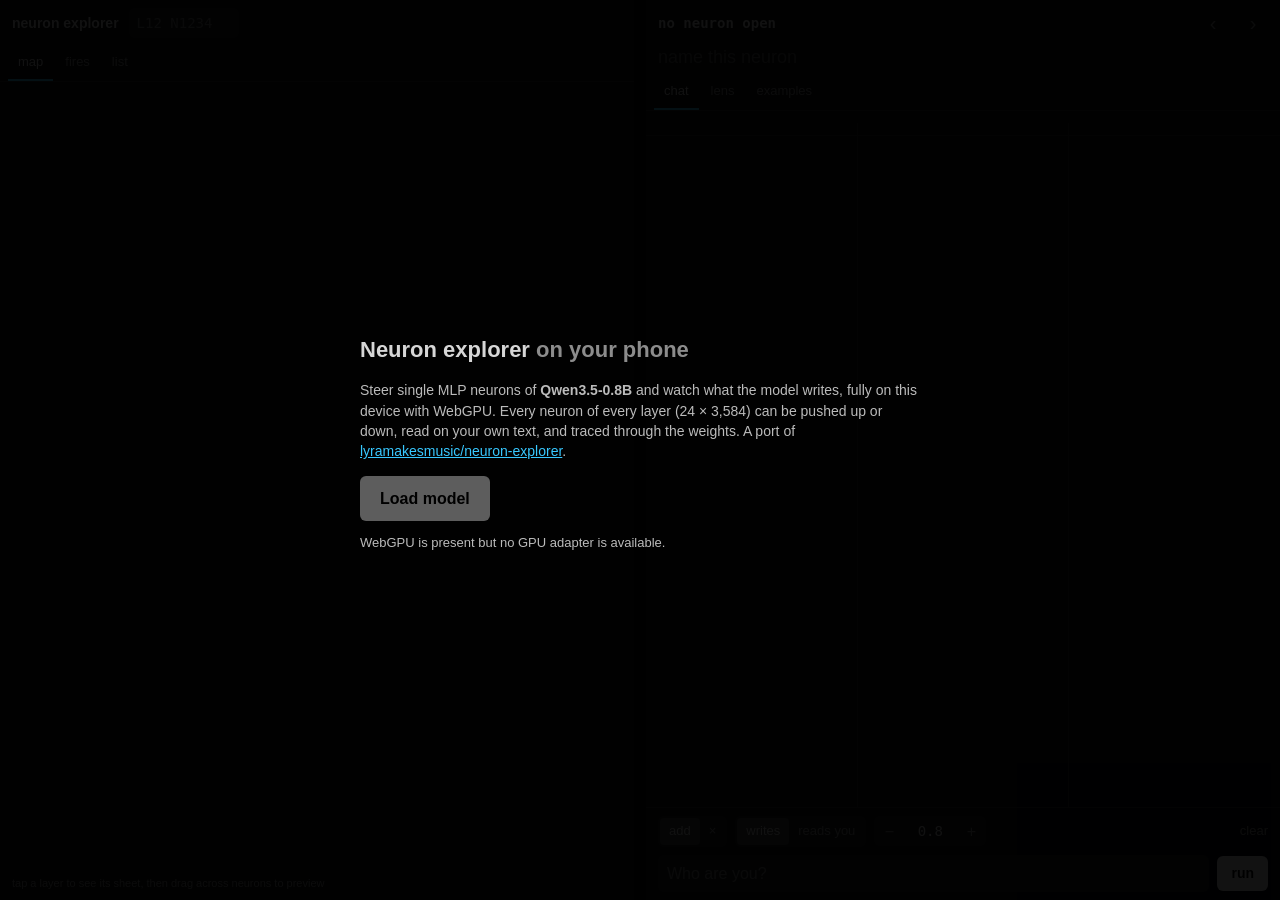
==== index.html @ e223216e "On-device neuron explorer for Qwen3.5-0.8B on WebGPU, laid out for iPhone Duo WGSL inference engine " ====
<!doctype html>
<html lang="en" data-layout="narrow">
<head>
<meta charset="utf-8">
<meta name="viewport" content="width=device-width,initial-scale=1">
<meta name="theme-color" content="#000000">
<meta name="apple-mobile-web-app-capable" content="yes">
<meta name="apple-mobile-web-app-status-bar-style" content="black">
<title>Duo Neuron Explorer</title>
<link rel="icon" href="data:image/svg+xml,%3Csvg xmlns=%22http://www.w3.org/2000/svg%22 viewBox=%220 0 16 16%22%3E%3Crect width=%2216%22 height=%2216%22 rx=%223%22 fill=%22%23151515%22/%3E%3Crect x=%227.4%22 y=%222%22 width=%221.2%22 height=%2212%22 fill=%22%23333%22/%3E%3Ccircle cx=%224.5%22 cy=%228%22 r=%222%22 fill=%22%23ffb547%22/%3E%3Ccircle cx=%2211.5%22 cy=%228%22 r=%222%22 fill=%22%23ff4f9a%22/%3E%3C/svg%3E">
<link rel="stylesheet" href="app/style.css">
</head>
<body>
<div id="app">
  <!-- left / bottom pane: the model -->
  <section id="browse" class="pane">
    <header class="bar">
      <span class="brand">neuron explorer</span>
      <input id="jump" placeholder="L12 N1234" aria-label="go to neuron" spellcheck="false" autocomplete="off" autocapitalize="characters" enterkeyhint="go">
      <span id="status" class="mono dim"></span>
    </header>
    <nav class="tabs" id="btabs">
      <button data-bt="map" class="on">map</button><button data-bt="run">fires</button><button data-bt="list">list</button>
    </nav>
    <div class="bpane on" id="bt-map">
      <canvas id="map"></canvas>
      <div id="map-tip" class="tip mono" hidden></div>
      <div id="map-legend" class="dim">tap a layer to see its sheet, then drag across neurons to preview</div>
    </div>
    <div class="bpane" id="bt-run">
      <form id="run-form" class="stack">
        <textarea id="run-text" rows="4" spellcheck="false" placeholder="Paste text: see which neurons fire most on each token"></textarea>
        <div class="row">
          <span class="seg" id="run-sign"><button type="button" data-s="both" class="on">±</button><button type="button" data-s="+">+</button><button type="button" data-s="-">−</button></span>
          <span class="lab">L</span><input id="run-lo" value="0" inputmode="numeric" class="num" aria-label="from layer"><span class="lab">–</span><input id="run-hi" value="23" inputmode="numeric" class="num" aria-label="to layer">
          <button id="run-go" type="submit" class="go">run</button>
        </div>
      </form>
      <div id="run-cal" class="note"></div>
      <div id="run-toks" class="toks"></div>
      <ol id="run-rows" class="rows"></ol>
    </div>
    <div class="bpane" id="bt-list">
      <div class="note dim">Named and recently opened neurons. Names stay in this browser.</div>
      <ol id="list-rows" class="rows"></ol>
    </div>
  </section>

  <!-- right / top pane: one neuron -->
  <section id="neuron" class="pane">
    <header class="bar">
      <span id="f-id" class="mono">no neuron open</span>
      <span id="f-meta" class="mono dim"></span>
      <button id="f-prev" class="icon" aria-label="previous neuron" title="previous neuron">‹</button>
      <button id="f-next" class="icon" aria-label="next neuron" title="next neuron">›</button>
    </header>
    <textarea id="f-name" rows="1" placeholder="name this neuron" spellcheck="false" aria-label="neuron name"></textarea>
    <nav class="tabs" id="ntabs">
      <button data-nt="chat" class="on">chat</button><button data-nt="lens">lens</button><button data-nt="examples">examples</button>
    </nav>
    <div class="npane on" id="nt-chat">
      <div id="c-lens" class="lensline"></div>
      <div id="c-thread">
        <div class="col" data-row="0"><div class="colhead up"></div><div class="turns"></div></div>
        <div class="col" data-row="1"><div class="colhead"></div><div class="turns"></div></div>
        <div class="col" data-row="2"><div class="colhead down"></div><div class="turns"></div></div>
      </div>
      <div id="c-dots" class="dots"><i class="on"></i><i></i><i></i></div>
      <div id="c-reads" class="toks" hidden></div>
    </div>
    <div class="npane" id="nt-lens"></div>
    <div class="npane" id="nt-examples"></div>
    <form id="composer">
      <div class="row ctl">
        <span class="seg" id="c-mode"><button type="button" data-m="add" class="on">add</button><button type="button" data-m="mul">×</button></span>
        <span class="seg" id="c-dir"><button type="button" data-d="writes" class="on">writes</button><button type="button" data-d="reads">reads you</button></span>
        <span class="stepper"><button type="button" id="c-minus" aria-label="smaller dose">−</button><input id="c-dose" class="mono" inputmode="decimal" aria-label="dose" value="0.8"><button type="button" id="c-plus" aria-label="larger dose">+</button></span>
        <button type="button" id="c-clear" class="dim">clear</button>
      </div>
      <div class="row"><input id="c-input" placeholder="Who are you?" aria-label="message" autocomplete="off" enterkeyhint="send"><button id="c-go" type="submit" class="go">run</button></div>
    </form>
  </section>

  <nav id="panes">
    <button data-p="browse" class="on">model</button><button data-p="neuron">neuron</button>
  </nav>
</div>

<div id="boot">
  <div class="card">
    <h1>Neuron explorer <span class="dim">on your phone</span></h1>
    <p>Steer single MLP neurons of <b>Qwen3.5-0.8B</b> and watch what the model writes, fully on this device with WebGPU.
      Every neuron of every layer (24 × 3,584) can be pushed up or down, read on your own text, and traced through the
      weights. A port of <a href="https://github.com/lyramakesmusic/neuron-explorer" target="_blank" rel="noopener">lyramakesmusic/neuron-explorer</a>.</p>
    <ul id="boot-facts" class="mono dim"></ul>
    <div id="boot-progress" hidden><div class="bar-out"><div class="bar-in"></div></div><div id="boot-msg" class="mono dim"></div></div>
    <div class="row"><button id="boot-go" class="go big">Load model</button><button id="boot-clear" class="dim" hidden>forget downloaded weights</button></div>
    <p id="boot-err" class="err" hidden></p>
  </div>
</div>
<script type="module" src="app/main.js"></script>
</body>
</html>
---- app/style.css ----
:root {
  --bg: #000;
  --panel: #0a0c0e;
  --raise: rgba(255, 255, 255, 0.07);
  --ink: #d6d6d6;
  --dim: #8c8c8c;
  --faint: #555;
  --line: #262626;
  --up: #ffb547;
  --down: #ff4f9a;
  --link: #38c8ff;
  --font: -apple-system, BlinkMacSystemFont, "Inter", "Segoe UI", sans-serif;
  --mono: ui-monospace, "SF Mono", Menlo, monospace;
  --split-a: 50vw;
  --split-b: 50vw;
  --fold: 0px;
  color-scheme: dark;
}
* { box-sizing: border-box; }
[hidden] { display: none !important; }
/* Safari on iPhone Duo fills the outer display's side-control strip with the page background: keep it black */
html, body { margin: 0; height: 100%; background: var(--bg); color: var(--ink); font: 14px/1.45 var(--font); overflow: hidden; -webkit-text-size-adjust: 100%; }
button, input, select, textarea { font: inherit; color: inherit; }
button { background: none; border: 0; cursor: pointer; padding: 0; -webkit-tap-highlight-color: transparent; touch-action: manipulation; }
input, textarea { background: var(--raise); border: 0; border-radius: 6px; padding: 7px 9px; outline: none; min-width: 0; }
/* 16px stops iOS zooming the page when a field gets focus */
input, textarea { font-size: 16px; }
textarea { resize: none; width: 100%; }
a { color: var(--link); }
.mono { font-family: var(--mono); font-variant-numeric: tabular-nums; }
.dim { color: var(--dim); }
.note { font-size: 12px; color: var(--dim); padding: 6px 12px; }
.err { color: var(--down); white-space: pre-wrap; font-size: 13px; }
.row { display: flex; align-items: center; gap: 8px; }
.stack { display: flex; flex-direction: column; gap: 8px; padding: 10px 12px; }
.lab { color: var(--dim); font-size: 12px; }
.num { width: 44px; text-align: center; font-family: var(--mono); }
.go { background: #e8e8e8; color: #000; border-radius: 6px; padding: 7px 14px; font-weight: 600; white-space: nowrap; }
.go:disabled { opacity: .4; }
.go.big { padding: 11px 20px; font-size: 16px; }
.seg { display: inline-flex; background: var(--raise); border-radius: 6px; padding: 2px; flex: none; }
.seg button { padding: 4px 9px; border-radius: 4px; color: var(--dim); font-size: 13px; }
.seg button.on { background: rgba(255,255,255,.14); color: var(--ink); }
.icon { color: var(--dim); font-size: 20px; width: 30px; height: 30px; line-height: 30px; text-align: center; }

/* ---------- layout ---------- */
#app { position: fixed; inset: 0; display: grid; padding: env(safe-area-inset-top) env(safe-area-inset-right) env(safe-area-inset-bottom) env(safe-area-inset-left); }
.pane { display: flex; flex-direction: column; min-width: 0; min-height: 0; overflow: hidden; background: var(--panel); }
.bar { display: flex; align-items: center; gap: 10px; padding: 8px 12px; min-height: 44px; flex: none; }
.brand { font-weight: 600; white-space: nowrap; }
#jump { width: 110px; font-family: var(--mono); font-size: 14px; padding: 5px 8px; }
#status { margin-left: auto; font-size: 11px; white-space: nowrap; overflow: hidden; text-overflow: ellipsis; }
.tabs { display: flex; gap: 2px; padding: 0 8px; flex: none; border-bottom: 1px solid var(--line); }
.tabs button { padding: 7px 10px; color: var(--dim); font-size: 13px; border-bottom: 2px solid transparent; }
.tabs button.on { color: var(--ink); border-bottom-color: var(--link); }
.bpane, .npane { display: none; flex: 1; min-height: 0; overflow-y: auto; -webkit-overflow-scrolling: touch; position: relative; }
.bpane.on, .npane.on { display: flex; flex-direction: column; }

/* narrow: one pane at a time, switcher at the bottom */
html[data-layout=narrow] #app { grid-template-rows: 1fr auto; grid-template-areas: "main" "nav"; }
html[data-layout=narrow] .pane { grid-area: main; display: none; }
html[data-layout=narrow] .pane.active { display: flex; }
#panes { grid-area: nav; display: none; border-top: 1px solid var(--line); background: var(--panel); }
html[data-layout=narrow] #panes { display: flex; }
#panes button { flex: 1; padding: 10px 0 12px; color: var(--dim); font-size: 13px; }
#panes button.on { color: var(--ink); }

/* wide / book: side by side, the fold between them */
html[data-layout=wide] #app, html[data-layout=book] #app {
  grid-template-columns: calc(var(--split-a) - env(safe-area-inset-left)) var(--fold) 1fr;
  grid-template-areas: "browse . neuron";
}
html[data-layout=wide] #browse, html[data-layout=book] #browse { grid-area: browse; }
html[data-layout=wide] #neuron, html[data-layout=book] #neuron { grid-area: neuron; }

/* tall / laptop: stacked, neuron on top (the screen), model + composer below (the deck) */
html[data-layout=tall] #app, html[data-layout=laptop] #app {
  grid-template-rows: calc(var(--split-a) - env(safe-area-inset-top)) var(--fold) 1fr;
  grid-template-areas: "neuron" "." "browse";
}
html[data-layout=tall] #neuron, html[data-layout=laptop] #neuron { grid-area: neuron; }
html[data-layout=tall] #browse, html[data-layout=laptop] #browse { grid-area: browse; }
html[data-layout=tall] #browse #composer, html[data-layout=laptop] #browse #composer { border-top: 0; border-bottom: 1px solid var(--line); }

/* ---------- map ---------- */
#bt-map { overflow: hidden; }
#map { flex: 1; width: 100%; min-height: 0; display: block; touch-action: none; }
#map-legend { font-size: 11px; padding: 4px 12px 8px; flex: none; }
.tip { position: absolute; z-index: 3; pointer-events: none; background: rgba(16,18,20,.95); border: 1px solid var(--line); border-radius: 6px; padding: 6px 8px; font-size: 11px; max-width: 260px; box-shadow: 0 8px 30px rgba(0,0,0,.6); }
.tip b { color: var(--ink); }

/* ---------- lists ---------- */
.rows { list-style: none; margin: 0; padding: 0 0 12px; }
.rows li { display: grid; grid-template-columns: 76px 44px 1fr; gap: 8px; padding: 7px 12px; align-items: baseline; border-bottom: 1px solid rgba(255,255,255,.03); cursor: pointer; }
.rows li:active, .rows li.sel { background: rgba(56, 200, 255, 0.12); }
.rows .n { font: 12px var(--mono); }
.rows .z { font: 12px var(--mono); color: var(--dim); text-align: right; }
.rows .w { color: var(--dim); white-space: nowrap; overflow: hidden; text-overflow: ellipsis; font-size: 13px; }
.rows .w b { color: var(--ink); font-weight: 500; }
.up { color: var(--up); } .down { color: var(--down); }

/* token chips */
.toks { display: flex; flex-wrap: wrap; gap: 2px; padding: 8px 12px; font: 13px/1.6 var(--mono); }
.toks span { padding: 0 2px; border-radius: 3px; white-space: pre; cursor: pointer; }
.toks span.sel { outline: 1px solid var(--link); }
.chips { display: flex; flex-wrap: wrap; gap: 4px; }
.chip { font: 12px var(--mono); background: var(--raise); border-radius: 4px; padding: 1px 6px; white-space: pre; }
.lensline { display: grid; grid-template-columns: 14px 1fr; gap: 4px 6px; padding: 8px 12px 4px; font-size: 12px; flex: none; }
.lensline .chips { flex-wrap: nowrap; overflow: hidden; }
.sect { padding: 10px 12px 4px; }
.sect h3 { margin: 0 0 6px; font: 600 11px var(--font); color: var(--dim); text-transform: uppercase; letter-spacing: .06em; }
.lensgrid { display: grid; grid-template-columns: 14px 1fr; gap: 6px; align-items: start; }

/* ---------- neuron ---------- */
#f-id { font-weight: 600; white-space: nowrap; }
#f-meta { font-size: 11px; white-space: nowrap; overflow: hidden; text-overflow: ellipsis; flex: 1; }
#f-name { background: none; font-size: 18px; font-weight: 600; padding: 0 12px 6px; line-height: 1.3; flex: none; }
#f-name::placeholder { color: var(--faint); font-weight: 400; }

/* three steered columns: up / baseline / down */
#c-thread { flex: 1; min-height: 0; display: grid; grid-template-columns: repeat(3, minmax(0, 1fr)); gap: 1px; background: var(--line); }
.col { background: var(--panel); display: flex; flex-direction: column; min-height: 0; min-width: 0; }
.colhead { font: 11px var(--mono); color: var(--dim); padding: 6px 10px; border-bottom: 1px solid var(--line); flex: none; display: flex; justify-content: space-between; }
.colhead.up { color: var(--up); } .colhead.down { color: var(--down); }
.turns { flex: 1; overflow-y: auto; padding: 8px 10px 16px; font-size: 13.5px; -webkit-overflow-scrolling: touch; }
.turn { margin-bottom: 12px; }
.turn .q { color: var(--dim); font-size: 12px; margin-bottom: 3px; }
.turn .a { white-space: pre-wrap; overflow-wrap: anywhere; }
.turn .a.live::after { content: "▍"; color: var(--dim); }
.dots { display: none; justify-content: center; gap: 6px; padding: 6px; flex: none; }
.dots i { width: 6px; height: 6px; border-radius: 3px; background: var(--faint); }
.dots i.on { background: var(--ink); }
/* narrow screens: the columns become a horizontal pager */
html[data-layout=narrow] #c-thread { display: flex; overflow-x: auto; scroll-snap-type: x mandatory; gap: 0; background: none; }
html[data-layout=narrow] .col { flex: 0 0 88%; scroll-snap-align: center; border-right: 1px solid var(--line); }
html[data-layout=narrow] .dots { display: flex; }
@media (min-width: 560px) { html[data-layout=narrow] .col { flex-basis: 50%; } }

#composer { flex: none; border-top: 1px solid var(--line); padding: 8px 12px calc(8px + env(safe-area-inset-bottom) * 0); display: flex; flex-direction: column; gap: 8px; background: var(--panel); }
#composer .ctl { flex-wrap: wrap; row-gap: 6px; }
#c-input { flex: 1; }
.stepper { display: inline-flex; align-items: center; background: var(--raise); border-radius: 6px; }
.stepper button { width: 30px; height: 30px; font-size: 16px; color: var(--dim); }
.stepper input { width: 52px; text-align: center; background: none; padding: 4px 0; font-size: 14px; }
#c-clear { font-size: 13px; margin-left: auto; }

/* ---------- boot ---------- */
#boot { position: fixed; inset: 0; z-index: 10; background: rgba(0,0,0,.92); display: flex; align-items: center; justify-content: center; padding: 16px; overflow-y: auto; }
#boot[hidden] { display: none; }
#boot .card { max-width: 560px; width: 100%; }
#boot h1 { font-size: 22px; margin: 0 0 10px; }
#boot p { color: #bbb; }
#boot ul { padding-left: 18px; font-size: 12px; line-height: 1.7; }
.bar-out { height: 4px; background: var(--raise); border-radius: 2px; overflow: hidden; margin: 12px 0 6px; }
.bar-in { height: 100%; width: 0; background: var(--link); transition: width .2s; }
#boot-msg { font-size: 12px; min-height: 18px; }
#boot .row { margin-top: 14px; flex-wrap: wrap; }

.busy { opacity: .55; pointer-events: none; }
.btn { background: var(--raise); border-radius: 6px; padding: 6px 12px; font-size: 13px; }
.ctx { font: 12.5px/1.6 var(--mono); padding: 6px 12px; border-bottom: 1px solid rgba(255,255,255,.04); white-space: pre-wrap; overflow-wrap: anywhere; }
.ctx .act { color: var(--dim); font-size: 11px; display: block; }
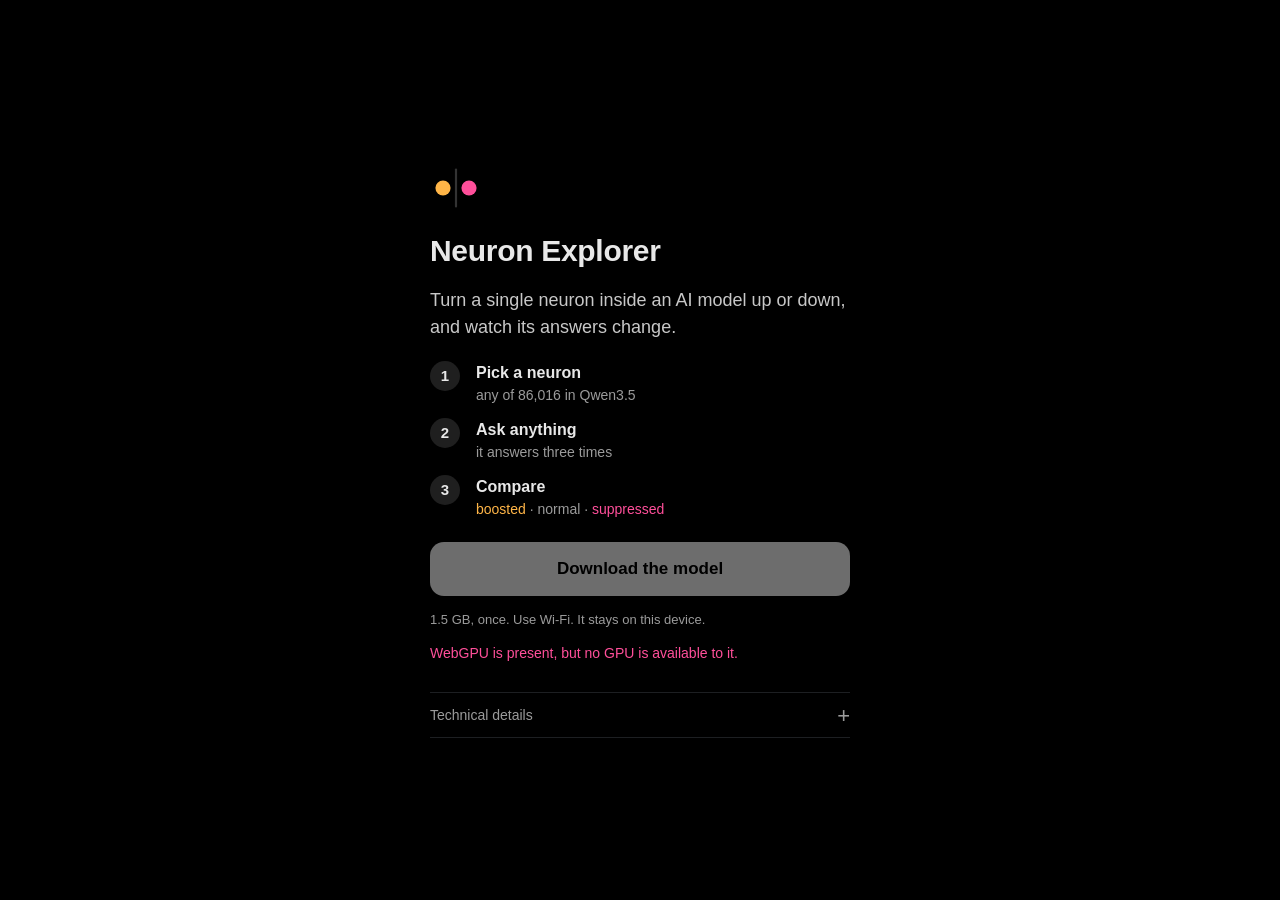
==== commit 80ea66f4: "Minimalist redesign around two places, Steer and Explore, with onboarding The old screen showed abou" ====
--- a/index.html
+++ b/index.html
@@ -6,98 +6,147 @@
 <meta name="theme-color" content="#000000">
 <meta name="apple-mobile-web-app-capable" content="yes">
 <meta name="apple-mobile-web-app-status-bar-style" content="black">
-<title>Duo Neuron Explorer</title>
+<meta name="apple-mobile-web-app-title" content="Neurons">
+<title>Neuron Explorer</title>
 <link rel="icon" href="data:image/svg+xml,%3Csvg xmlns=%22http://www.w3.org/2000/svg%22 viewBox=%220 0 16 16%22%3E%3Crect width=%2216%22 height=%2216%22 rx=%223%22 fill=%22%23151515%22/%3E%3Crect x=%227.4%22 y=%222%22 width=%221.2%22 height=%2212%22 fill=%22%23333%22/%3E%3Ccircle cx=%224.5%22 cy=%228%22 r=%222%22 fill=%22%23ffb547%22/%3E%3Ccircle cx=%2211.5%22 cy=%228%22 r=%222%22 fill=%22%23ff4f9a%22/%3E%3C/svg%3E">
 <link rel="stylesheet" href="app/style.css">
 </head>
 <body>
 <div id="app">
-  <!-- left / bottom pane: the model -->
-  <section id="browse" class="pane">
-    <header class="bar">
-      <span class="brand">neuron explorer</span>
-      <input id="jump" placeholder="L12 N1234" aria-label="go to neuron" spellcheck="false" autocomplete="off" autocapitalize="characters" enterkeyhint="go">
-      <span id="status" class="mono dim"></span>
+
+  <!-- Steer: the experiment. Right page when open, top half in portrait, its own tab on a narrow screen. -->
+  <section id="steer" class="pane">
+    <header class="top">
+      <button id="who" class="who" type="button" aria-label="About this neuron">
+        <span id="who-name">Choose a neuron</span>
+        <span id="who-sub"></span>
+      </button>
+      <button id="save" class="icon" type="button" aria-label="Save this neuron" hidden>☆</button>
     </header>
-    <nav class="tabs" id="btabs">
-      <button data-bt="map" class="on">map</button><button data-bt="run">fires</button><button data-bt="list">list</button>
-    </nav>
-    <div class="bpane on" id="bt-map">
-      <canvas id="map"></canvas>
-      <div id="map-tip" class="tip mono" hidden></div>
-      <div id="map-legend" class="dim">tap a layer to see its sheet, then drag across neurons to preview</div>
+    <div id="busy" class="busy" hidden><i></i></div>
+    <div id="stage">
+      <div id="empty" class="empty">
+        <h2>Choose a neuron to start</h2>
+        <p>You ask a question once. The model answers three times: with the neuron <b class="up">boosted</b>,
+          left <b>as is</b>, and <b class="down">suppressed</b>.</p>
+        <button id="try-example" class="primary" type="button">Try an example</button>
+        <button id="go-find" class="secondary" type="button">Find neurons in your own words</button>
+        <button id="surprise" class="link" type="button">Surprise me</button>
+      </div>
+      <div id="lanes" hidden>
+        <p id="asked" class="asked"></p>
+        <article class="lane up" data-row="0"><h3>▲ Boosted <small class="dose"></small></h3><div class="say"></div></article>
+        <article class="lane" data-row="1"><h3>Normal</h3><div class="say"></div></article>
+        <article class="lane down" data-row="2"><h3>▼ Suppressed <small class="dose"></small></h3><div class="say"></div></article>
+      </div>
     </div>
-    <div class="bpane" id="bt-run">
-      <form id="run-form" class="stack">
-        <textarea id="run-text" rows="4" spellcheck="false" placeholder="Paste text: see which neurons fire most on each token"></textarea>
-        <div class="row">
-          <span class="seg" id="run-sign"><button type="button" data-s="both" class="on">±</button><button type="button" data-s="+">+</button><button type="button" data-s="-">−</button></span>
-          <span class="lab">L</span><input id="run-lo" value="0" inputmode="numeric" class="num" aria-label="from layer"><span class="lab">–</span><input id="run-hi" value="23" inputmode="numeric" class="num" aria-label="to layer">
-          <button id="run-go" type="submit" class="go">run</button>
+    <form id="composer" autocomplete="off">
+      <div id="suggest" class="suggest"></div>
+      <div class="ask">
+        <input id="prompt" placeholder="Ask anything…" aria-label="Question" enterkeyhint="send">
+        <button id="send" class="send" type="submit" aria-label="Ask">↑</button>
+      </div>
+      <label class="strength"><span>Strength</span>
+        <input id="strength" type="range" min="0" max="2" step="0.05" value="0.8" aria-label="Strength">
+        <output id="strength-v">0.8</output></label>
+    </form>
+  </section>
+
+  <!-- Explore: choose and understand neurons. Left page when open, bottom half in portrait. -->
+  <section id="explore" class="pane">
+    <header class="top">
+      <div class="seg" id="xtabs" role="tablist">
+        <button data-x="about" type="button" role="tab">Neuron</button><button data-x="find" type="button" role="tab" class="on">Find</button><button data-x="browse" type="button" role="tab">Browse</button>
+      </div>
+    </header>
+
+    <div class="xpane" id="x-about">
+      <p id="about-none" class="hint">No neuron chosen yet. Find one, or browse.</p>
+      <div id="about" hidden>
+        <h2 id="a-title"></h2>
+        <p id="a-sub" class="fine"></p>
+        <input id="a-name" placeholder="Give it a name (optional)" aria-label="Neuron name" enterkeyhint="done">
+        <div class="fact"><h4>Boosting it favors words like</h4><div id="a-up" class="words"></div></div>
+        <div class="fact"><h4>Suppressing it favors</h4><div id="a-down" class="words"></div></div>
+        <details id="d-fires"><summary>Where it fires</summary><div id="a-fires" class="more"></div></details>
+        <details id="d-read"><summary>Test it on your own text</summary>
+          <div class="more">
+            <form id="read-form" class="ask"><input id="read-text" placeholder="Type a sentence…" aria-label="Text to read" enterkeyhint="go"><button id="read-go" class="secondary small" type="submit">Read</button></form>
+            <div id="read-out" class="toks"></div>
+          </div>
+        </details>
+        <details id="d-next"><summary>Effect on the next word</summary><div id="a-next" class="more"></div></details>
+        <details id="d-links"><summary>Connected neurons</summary><ol id="a-links" class="list more"></ol></details>
+        <details id="d-adv"><summary>Advanced</summary>
+          <div class="more">
+            <div class="opt"><span>Strength means</span>
+              <span class="seg small" id="mode"><button type="button" data-m="add" class="on">push</button><button type="button" data-m="mul">multiply</button></span></div>
+            <label class="opt"><span>Keep the conversation going</span><input id="keep" type="checkbox"></label>
+            <p id="a-tech" class="fine mono"></p>
+          </div>
+        </details>
+      </div>
+    </div>
+
+    <div class="xpane on" id="x-find">
+      <form id="find-form">
+        <p class="hint">Type any text. See which neurons react to it most.</p>
+        <textarea id="find-text" rows="2" spellcheck="false" placeholder="e.g. I can't wait for the weekend!" aria-label="Text to search with"></textarea>
+        <button id="find-go" class="primary" type="submit">Find neurons</button>
+      </form>
+      <p id="find-note" class="fine"></p>
+      <div id="find-toks" class="toks"></div>
+      <ol id="find-rows" class="list"></ol>
+      <details id="find-filters" hidden><summary>Filters</summary>
+        <div class="more">
+          <div class="opt"><span>Reacts</span><span class="seg small" id="find-sign"><button type="button" data-s="both" class="on">either way</button><button type="button" data-s="+">up</button><button type="button" data-s="-">down</button></span></div>
+          <div class="opt"><span>Layers</span><span><input id="find-lo" class="num" value="0" inputmode="numeric" aria-label="from layer"> to <input id="find-hi" class="num" value="23" inputmode="numeric" aria-label="to layer"></span></div>
         </div>
+      </details>
+    </div>
+
+    <div class="xpane" id="x-browse">
+      <h4 class="label">Your neurons</h4>
+      <ol id="saved-rows" class="list"></ol>
+      <h4 class="label">All 86,016 neurons</h4>
+      <p class="fine" id="map-legend">Each band is one of the 24 layers. Tap a band, then slide across it.</p>
+      <div class="mapwrap"><canvas id="map"></canvas><div id="map-tip" class="tip" hidden></div></div>
+      <form id="goto" class="goto">
+        <label>Layer <input id="go-l" class="num" inputmode="numeric" aria-label="layer"></label>
+        <label>Neuron <input id="go-n" class="num wide" inputmode="numeric" aria-label="neuron"></label>
+        <button class="secondary small" type="submit">Open</button>
       </form>
-      <div id="run-cal" class="note"></div>
-      <div id="run-toks" class="toks"></div>
-      <ol id="run-rows" class="rows"></ol>
-    </div>
-    <div class="bpane" id="bt-list">
-      <div class="note dim">Named and recently opened neurons. Names stay in this browser.</div>
-      <ol id="list-rows" class="rows"></ol>
     </div>
   </section>
 
-  <!-- right / top pane: one neuron -->
-  <section id="neuron" class="pane">
-    <header class="bar">
-      <span id="f-id" class="mono">no neuron open</span>
-      <span id="f-meta" class="mono dim"></span>
-      <button id="f-prev" class="icon" aria-label="previous neuron" title="previous neuron">‹</button>
-      <button id="f-next" class="icon" aria-label="next neuron" title="next neuron">›</button>
-    </header>
-    <textarea id="f-name" rows="1" placeholder="name this neuron" spellcheck="false" aria-label="neuron name"></textarea>
-    <nav class="tabs" id="ntabs">
-      <button data-nt="chat" class="on">chat</button><button data-nt="lens">lens</button><button data-nt="examples">examples</button>
-    </nav>
-    <div class="npane on" id="nt-chat">
-      <div id="c-lens" class="lensline"></div>
-      <div id="c-thread">
-        <div class="col" data-row="0"><div class="colhead up"></div><div class="turns"></div></div>
-        <div class="col" data-row="1"><div class="colhead"></div><div class="turns"></div></div>
-        <div class="col" data-row="2"><div class="colhead down"></div><div class="turns"></div></div>
-      </div>
-      <div id="c-dots" class="dots"><i class="on"></i><i></i><i></i></div>
-      <div id="c-reads" class="toks" hidden></div>
-    </div>
-    <div class="npane" id="nt-lens"></div>
-    <div class="npane" id="nt-examples"></div>
-    <form id="composer">
-      <div class="row ctl">
-        <span class="seg" id="c-mode"><button type="button" data-m="add" class="on">add</button><button type="button" data-m="mul">×</button></span>
-        <span class="seg" id="c-dir"><button type="button" data-d="writes" class="on">writes</button><button type="button" data-d="reads">reads you</button></span>
-        <span class="stepper"><button type="button" id="c-minus" aria-label="smaller dose">−</button><input id="c-dose" class="mono" inputmode="decimal" aria-label="dose" value="0.8"><button type="button" id="c-plus" aria-label="larger dose">+</button></span>
-        <button type="button" id="c-clear" class="dim">clear</button>
-      </div>
-      <div class="row"><input id="c-input" placeholder="Who are you?" aria-label="message" autocomplete="off" enterkeyhint="send"><button id="c-go" type="submit" class="go">run</button></div>
-    </form>
-  </section>
-
-  <nav id="panes">
-    <button data-p="browse" class="on">model</button><button data-p="neuron">neuron</button>
+  <nav id="tabbar">
+    <button data-p="steer" class="on" type="button">Steer</button><button data-p="explore" type="button">Explore</button>
   </nav>
 </div>
 
-<div id="boot">
-  <div class="card">
-    <h1>Neuron explorer <span class="dim">on your phone</span></h1>
-    <p>Steer single MLP neurons of <b>Qwen3.5-0.8B</b> and watch what the model writes, fully on this device with WebGPU.
-      Every neuron of every layer (24 × 3,584) can be pushed up or down, read on your own text, and traced through the
-      weights. A port of <a href="https://github.com/lyramakesmusic/neuron-explorer" target="_blank" rel="noopener">lyramakesmusic/neuron-explorer</a>.</p>
-    <ul id="boot-facts" class="mono dim"></ul>
-    <div id="boot-progress" hidden><div class="bar-out"><div class="bar-in"></div></div><div id="boot-msg" class="mono dim"></div></div>
-    <div class="row"><button id="boot-go" class="go big">Load model</button><button id="boot-clear" class="dim" hidden>forget downloaded weights</button></div>
-    <p id="boot-err" class="err" hidden></p>
+<div id="toast" role="status" hidden></div>
+
+<div id="welcome">
+  <div class="w-card">
+    <svg class="w-mark" viewBox="0 0 48 48" aria-hidden="true"><rect x="23" y="6" width="2" height="36" rx="1" fill="#333"/><circle cx="12" cy="24" r="7" fill="#ffb547"/><circle cx="36" cy="24" r="7" fill="#ff4f9a"/></svg>
+    <h1>Neuron Explorer</h1>
+    <p class="lede">Turn a single neuron inside an AI model up or down, and watch its answers change.</p>
+    <ol class="steps">
+      <li><b>Pick a neuron</b><span>any of 86,016 in Qwen3.5</span></li>
+      <li><b>Ask anything</b><span>it answers three times</span></li>
+      <li><b>Compare</b><span><i class="up">boosted</i> · normal · <i class="down">suppressed</i></span></li>
+    </ol>
+    <button id="w-go" class="primary big" type="button">Download the model</button>
+    <p id="w-note" class="fine">1.5 GB, once. Use Wi-Fi. It stays on this device.</p>
+    <div id="w-progress" hidden><div class="meter"><i></i></div><p id="w-msg" class="fine"></p></div>
+    <p id="w-err" class="err" hidden></p>
+    <details id="w-more"><summary>Technical details</summary>
+      <ul id="w-facts" class="fine"></ul>
+      <button id="w-forget" class="link" type="button" hidden>Remove the downloaded model</button>
+    </details>
   </div>
 </div>
+
 <script type="module" src="app/main.js"></script>
 </body>
 </html>
--- a/app/style.css
+++ b/app/style.css
@@ -1,14 +1,15 @@
 :root {
   --bg: #000;
-  --panel: #0a0c0e;
+  --surface: #0b0d0f;
   --raise: rgba(255, 255, 255, 0.07);
-  --ink: #d6d6d6;
-  --dim: #8c8c8c;
-  --faint: #555;
-  --line: #262626;
+  --raise2: rgba(255, 255, 255, 0.12);
+  --ink: #e8e8e8;
+  --dim: #9b9b9b;
+  --faint: #5c5c5c;
+  --line: #1d1f22;
   --up: #ffb547;
   --down: #ff4f9a;
-  --link: #38c8ff;
+  --accent: #38c8ff;
   --font: -apple-system, BlinkMacSystemFont, "Inter", "Segoe UI", sans-serif;
   --mono: ui-monospace, "SF Mono", Menlo, monospace;
   --split-a: 50vw;
@@ -19,144 +20,181 @@
 * { box-sizing: border-box; }
 [hidden] { display: none !important; }
 /* Safari on iPhone Duo fills the outer display's side-control strip with the page background: keep it black */
-html, body { margin: 0; height: 100%; background: var(--bg); color: var(--ink); font: 14px/1.45 var(--font); overflow: hidden; -webkit-text-size-adjust: 100%; }
-button, input, select, textarea { font: inherit; color: inherit; }
-button { background: none; border: 0; cursor: pointer; padding: 0; -webkit-tap-highlight-color: transparent; touch-action: manipulation; }
-input, textarea { background: var(--raise); border: 0; border-radius: 6px; padding: 7px 9px; outline: none; min-width: 0; }
-/* 16px stops iOS zooming the page when a field gets focus */
-input, textarea { font-size: 16px; }
-textarea { resize: none; width: 100%; }
-a { color: var(--link); }
-.mono { font-family: var(--mono); font-variant-numeric: tabular-nums; }
-.dim { color: var(--dim); }
-.note { font-size: 12px; color: var(--dim); padding: 6px 12px; }
-.err { color: var(--down); white-space: pre-wrap; font-size: 13px; }
-.row { display: flex; align-items: center; gap: 8px; }
-.stack { display: flex; flex-direction: column; gap: 8px; padding: 10px 12px; }
-.lab { color: var(--dim); font-size: 12px; }
-.num { width: 44px; text-align: center; font-family: var(--mono); }
-.go { background: #e8e8e8; color: #000; border-radius: 6px; padding: 7px 14px; font-weight: 600; white-space: nowrap; }
-.go:disabled { opacity: .4; }
-.go.big { padding: 11px 20px; font-size: 16px; }
-.seg { display: inline-flex; background: var(--raise); border-radius: 6px; padding: 2px; flex: none; }
-.seg button { padding: 4px 9px; border-radius: 4px; color: var(--dim); font-size: 13px; }
-.seg button.on { background: rgba(255,255,255,.14); color: var(--ink); }
-.icon { color: var(--dim); font-size: 20px; width: 30px; height: 30px; line-height: 30px; text-align: center; }
+html, body { margin: 0; height: 100%; background: var(--bg); color: var(--ink); font: 16px/1.5 var(--font); overflow: hidden; -webkit-text-size-adjust: 100%; }
+button, input, textarea { font: inherit; color: inherit; }
+button { background: none; border: 0; padding: 0; cursor: pointer; -webkit-tap-highlight-color: transparent; touch-action: manipulation; }
+input, textarea { background: var(--raise); border: 0; border-radius: 12px; padding: 11px 14px; outline: none; min-width: 0; font-size: 16px; /* 16px: no iOS zoom on focus */ }
+input:focus-visible, textarea:focus-visible, button:focus-visible { outline: 2px solid var(--accent); outline-offset: 1px; }
+textarea { resize: none; width: 100%; line-height: 1.4; }
+a { color: var(--accent); }
+h1, h2, h3, h4, p { margin: 0; }
+.mono { font-family: var(--mono); }
+.up { color: var(--up); } .down { color: var(--down); }
+.fine { font-size: 13px; color: var(--dim); }
+.hint { font-size: 14px; color: var(--dim); }
+.err { color: var(--down); font-size: 14px; white-space: pre-wrap; }
+.label { font-size: 12px; font-weight: 600; color: var(--dim); text-transform: uppercase; letter-spacing: .06em; margin: 22px 0 8px; }
+
+/* buttons */
+.primary { background: #f2f2f2; color: #000; font-weight: 600; border-radius: 14px; min-height: 48px; padding: 0 20px; }
+.primary.big { min-height: 54px; font-size: 17px; }
+.primary:disabled { opacity: .45; }
+.secondary { background: var(--raise); color: var(--ink); font-weight: 500; border-radius: 14px; min-height: 48px; padding: 0 18px; }
+.secondary.small { min-height: 44px; border-radius: 12px; padding: 0 14px; font-size: 15px; }
+.link { color: var(--accent); min-height: 44px; padding: 0 6px; font-weight: 500; }
+.icon { width: 44px; height: 44px; font-size: 22px; color: var(--dim); border-radius: 22px; flex: none; }
+.icon.on { color: var(--up); }
+.seg { display: inline-flex; background: var(--raise); border-radius: 12px; padding: 3px; flex: none; }
+.seg button { padding: 7px 14px; border-radius: 9px; color: var(--dim); font-size: 15px; font-weight: 500; min-height: 38px; }
+.seg button.on { background: var(--raise2); color: var(--ink); }
+.seg.small button { padding: 5px 10px; font-size: 14px; min-height: 34px; }
 
 /* ---------- layout ---------- */
 #app { position: fixed; inset: 0; display: grid; padding: env(safe-area-inset-top) env(safe-area-inset-right) env(safe-area-inset-bottom) env(safe-area-inset-left); }
-.pane { display: flex; flex-direction: column; min-width: 0; min-height: 0; overflow: hidden; background: var(--panel); }
-.bar { display: flex; align-items: center; gap: 10px; padding: 8px 12px; min-height: 44px; flex: none; }
-.brand { font-weight: 600; white-space: nowrap; }
-#jump { width: 110px; font-family: var(--mono); font-size: 14px; padding: 5px 8px; }
-#status { margin-left: auto; font-size: 11px; white-space: nowrap; overflow: hidden; text-overflow: ellipsis; }
-.tabs { display: flex; gap: 2px; padding: 0 8px; flex: none; border-bottom: 1px solid var(--line); }
-.tabs button { padding: 7px 10px; color: var(--dim); font-size: 13px; border-bottom: 2px solid transparent; }
-.tabs button.on { color: var(--ink); border-bottom-color: var(--link); }
-.bpane, .npane { display: none; flex: 1; min-height: 0; overflow-y: auto; -webkit-overflow-scrolling: touch; position: relative; }
-.bpane.on, .npane.on { display: flex; flex-direction: column; }
-
-/* narrow: one pane at a time, switcher at the bottom */
+.pane { display: flex; flex-direction: column; min-width: 0; min-height: 0; overflow: hidden; background: var(--surface); }
+.top { display: flex; align-items: center; gap: 8px; padding: 8px 12px 8px 16px; min-height: 60px; flex: none; }
+
+/* narrow (outer display, split view): one pane at a time, two tabs at the bottom */
 html[data-layout=narrow] #app { grid-template-rows: 1fr auto; grid-template-areas: "main" "nav"; }
 html[data-layout=narrow] .pane { grid-area: main; display: none; }
 html[data-layout=narrow] .pane.active { display: flex; }
-#panes { grid-area: nav; display: none; border-top: 1px solid var(--line); background: var(--panel); }
-html[data-layout=narrow] #panes { display: flex; }
-#panes button { flex: 1; padding: 10px 0 12px; color: var(--dim); font-size: 13px; }
-#panes button.on { color: var(--ink); }
-
-/* wide / book: side by side, the fold between them */
+#tabbar { grid-area: nav; display: none; background: var(--surface); border-top: 1px solid var(--line); }
+html[data-layout=narrow] #tabbar { display: flex; }
+#tabbar button { flex: 1; min-height: 54px; color: var(--dim); font-size: 15px; font-weight: 600; }
+#tabbar button.on { color: var(--ink); }
+
+/* wide / book (inner display, landscape): Explore on the left page, Steer on the right, the fold between */
 html[data-layout=wide] #app, html[data-layout=book] #app {
   grid-template-columns: calc(var(--split-a) - env(safe-area-inset-left)) var(--fold) 1fr;
-  grid-template-areas: "browse . neuron";
-}
-html[data-layout=wide] #browse, html[data-layout=book] #browse { grid-area: browse; }
-html[data-layout=wide] #neuron, html[data-layout=book] #neuron { grid-area: neuron; }
-
-/* tall / laptop: stacked, neuron on top (the screen), model + composer below (the deck) */
+  grid-template-areas: "explore . steer";
+}
+html[data-layout=wide] #explore, html[data-layout=book] #explore { grid-area: explore; }
+html[data-layout=wide] #steer, html[data-layout=book] #steer { grid-area: steer; }
+
+/* tall / laptop (inner display, portrait): Steer on top (the screen), Explore and the question below (the deck) */
 html[data-layout=tall] #app, html[data-layout=laptop] #app {
   grid-template-rows: calc(var(--split-a) - env(safe-area-inset-top)) var(--fold) 1fr;
-  grid-template-areas: "neuron" "." "browse";
-}
-html[data-layout=tall] #neuron, html[data-layout=laptop] #neuron { grid-area: neuron; }
-html[data-layout=tall] #browse, html[data-layout=laptop] #browse { grid-area: browse; }
-html[data-layout=tall] #browse #composer, html[data-layout=laptop] #browse #composer { border-top: 0; border-bottom: 1px solid var(--line); }
-
-/* ---------- map ---------- */
-#bt-map { overflow: hidden; }
-#map { flex: 1; width: 100%; min-height: 0; display: block; touch-action: none; }
-#map-legend { font-size: 11px; padding: 4px 12px 8px; flex: none; }
-.tip { position: absolute; z-index: 3; pointer-events: none; background: rgba(16,18,20,.95); border: 1px solid var(--line); border-radius: 6px; padding: 6px 8px; font-size: 11px; max-width: 260px; box-shadow: 0 8px 30px rgba(0,0,0,.6); }
-.tip b { color: var(--ink); }
-
-/* ---------- lists ---------- */
-.rows { list-style: none; margin: 0; padding: 0 0 12px; }
-.rows li { display: grid; grid-template-columns: 76px 44px 1fr; gap: 8px; padding: 7px 12px; align-items: baseline; border-bottom: 1px solid rgba(255,255,255,.03); cursor: pointer; }
-.rows li:active, .rows li.sel { background: rgba(56, 200, 255, 0.12); }
-.rows .n { font: 12px var(--mono); }
-.rows .z { font: 12px var(--mono); color: var(--dim); text-align: right; }
-.rows .w { color: var(--dim); white-space: nowrap; overflow: hidden; text-overflow: ellipsis; font-size: 13px; }
-.rows .w b { color: var(--ink); font-weight: 500; }
-.up { color: var(--up); } .down { color: var(--down); }
-
-/* token chips */
-.toks { display: flex; flex-wrap: wrap; gap: 2px; padding: 8px 12px; font: 13px/1.6 var(--mono); }
-.toks span { padding: 0 2px; border-radius: 3px; white-space: pre; cursor: pointer; }
-.toks span.sel { outline: 1px solid var(--link); }
-.chips { display: flex; flex-wrap: wrap; gap: 4px; }
-.chip { font: 12px var(--mono); background: var(--raise); border-radius: 4px; padding: 1px 6px; white-space: pre; }
-.lensline { display: grid; grid-template-columns: 14px 1fr; gap: 4px 6px; padding: 8px 12px 4px; font-size: 12px; flex: none; }
-.lensline .chips { flex-wrap: nowrap; overflow: hidden; }
-.sect { padding: 10px 12px 4px; }
-.sect h3 { margin: 0 0 6px; font: 600 11px var(--font); color: var(--dim); text-transform: uppercase; letter-spacing: .06em; }
-.lensgrid { display: grid; grid-template-columns: 14px 1fr; gap: 6px; align-items: start; }
-
-/* ---------- neuron ---------- */
-#f-id { font-weight: 600; white-space: nowrap; }
-#f-meta { font-size: 11px; white-space: nowrap; overflow: hidden; text-overflow: ellipsis; flex: 1; }
-#f-name { background: none; font-size: 18px; font-weight: 600; padding: 0 12px 6px; line-height: 1.3; flex: none; }
-#f-name::placeholder { color: var(--faint); font-weight: 400; }
-
-/* three steered columns: up / baseline / down */
-#c-thread { flex: 1; min-height: 0; display: grid; grid-template-columns: repeat(3, minmax(0, 1fr)); gap: 1px; background: var(--line); }
-.col { background: var(--panel); display: flex; flex-direction: column; min-height: 0; min-width: 0; }
-.colhead { font: 11px var(--mono); color: var(--dim); padding: 6px 10px; border-bottom: 1px solid var(--line); flex: none; display: flex; justify-content: space-between; }
-.colhead.up { color: var(--up); } .colhead.down { color: var(--down); }
-.turns { flex: 1; overflow-y: auto; padding: 8px 10px 16px; font-size: 13.5px; -webkit-overflow-scrolling: touch; }
-.turn { margin-bottom: 12px; }
-.turn .q { color: var(--dim); font-size: 12px; margin-bottom: 3px; }
-.turn .a { white-space: pre-wrap; overflow-wrap: anywhere; }
-.turn .a.live::after { content: "▍"; color: var(--dim); }
-.dots { display: none; justify-content: center; gap: 6px; padding: 6px; flex: none; }
-.dots i { width: 6px; height: 6px; border-radius: 3px; background: var(--faint); }
-.dots i.on { background: var(--ink); }
-/* narrow screens: the columns become a horizontal pager */
-html[data-layout=narrow] #c-thread { display: flex; overflow-x: auto; scroll-snap-type: x mandatory; gap: 0; background: none; }
-html[data-layout=narrow] .col { flex: 0 0 88%; scroll-snap-align: center; border-right: 1px solid var(--line); }
-html[data-layout=narrow] .dots { display: flex; }
-@media (min-width: 560px) { html[data-layout=narrow] .col { flex-basis: 50%; } }
-
-#composer { flex: none; border-top: 1px solid var(--line); padding: 8px 12px calc(8px + env(safe-area-inset-bottom) * 0); display: flex; flex-direction: column; gap: 8px; background: var(--panel); }
-#composer .ctl { flex-wrap: wrap; row-gap: 6px; }
-#c-input { flex: 1; }
-.stepper { display: inline-flex; align-items: center; background: var(--raise); border-radius: 6px; }
-.stepper button { width: 30px; height: 30px; font-size: 16px; color: var(--dim); }
-.stepper input { width: 52px; text-align: center; background: none; padding: 4px 0; font-size: 14px; }
-#c-clear { font-size: 13px; margin-left: auto; }
-
-/* ---------- boot ---------- */
-#boot { position: fixed; inset: 0; z-index: 10; background: rgba(0,0,0,.92); display: flex; align-items: center; justify-content: center; padding: 16px; overflow-y: auto; }
-#boot[hidden] { display: none; }
-#boot .card { max-width: 560px; width: 100%; }
-#boot h1 { font-size: 22px; margin: 0 0 10px; }
-#boot p { color: #bbb; }
-#boot ul { padding-left: 18px; font-size: 12px; line-height: 1.7; }
-.bar-out { height: 4px; background: var(--raise); border-radius: 2px; overflow: hidden; margin: 12px 0 6px; }
-.bar-in { height: 100%; width: 0; background: var(--link); transition: width .2s; }
-#boot-msg { font-size: 12px; min-height: 18px; }
-#boot .row { margin-top: 14px; flex-wrap: wrap; }
-
-.busy { opacity: .55; pointer-events: none; }
-.btn { background: var(--raise); border-radius: 6px; padding: 6px 12px; font-size: 13px; }
-.ctx { font: 12.5px/1.6 var(--mono); padding: 6px 12px; border-bottom: 1px solid rgba(255,255,255,.04); white-space: pre-wrap; overflow-wrap: anywhere; }
-.ctx .act { color: var(--dim); font-size: 11px; display: block; }
+  grid-template-areas: "steer" "." "explore";
+}
+html[data-layout=tall] #steer, html[data-layout=laptop] #steer { grid-area: steer; }
+html[data-layout=tall] #explore, html[data-layout=laptop] #explore { grid-area: explore; }
+
+/* ---------- steer ---------- */
+.who { flex: 1; min-width: 0; text-align: left; display: flex; flex-direction: column; min-height: 44px; justify-content: center; border-radius: 10px; padding: 2px 0; }
+#who-name { font-size: 19px; font-weight: 650; white-space: nowrap; overflow: hidden; text-overflow: ellipsis; }
+#who-name::after { content: " ›"; color: var(--faint); font-weight: 400; }
+#who-sub { font-size: 13px; color: var(--dim); }
+.busy { height: 2px; flex: none; overflow: hidden; background: var(--line); }
+.busy i { display: block; height: 100%; width: 30%; background: var(--accent); animation: slide 1.2s ease-in-out infinite; }
+@keyframes slide { from { transform: translateX(-100%); } to { transform: translateX(340%); } }
+#stage { flex: 1; min-height: 0; overflow-y: auto; -webkit-overflow-scrolling: touch; container-type: inline-size; padding: 4px 16px 16px; }
+
+.empty { max-width: 440px; margin: 0 auto; padding: 24px 0 8px; display: flex; flex-direction: column; gap: 12px; }
+.empty h2 { font-size: 22px; }
+.empty p { color: var(--dim); margin-bottom: 8px; }
+
+.asked { color: var(--dim); font-size: 15px; margin: 4px 0 12px; }
+.asked b { color: var(--ink); font-weight: 600; }
+.lane { border-radius: 14px; background: var(--raise); padding: 12px 14px 14px; margin-bottom: 10px; border-left: 3px solid var(--faint); }
+.lane.up { border-left-color: var(--up); }
+.lane.down { border-left-color: var(--down); }
+.lane h3 { font-size: 13px; font-weight: 600; color: var(--dim); margin-bottom: 6px; }
+.lane.up h3 { color: var(--up); } .lane.down h3 { color: var(--down); }
+.lane h3 small { font-weight: 500; opacity: .8; font-family: var(--mono); font-size: 12px; }
+.say { white-space: pre-wrap; overflow-wrap: anywhere; font-size: 16px; line-height: 1.5; min-height: 1.5em; color: var(--ink); }
+.say .q { display: block; color: var(--dim); font-size: 14px; margin: 10px 0 2px; }
+.say .q:first-child { margin-top: 0; }
+.say.live::after { content: "▍"; color: var(--dim); }
+.say.wait { color: var(--faint); }
+/* enough width (inner display in portrait): the three answers side by side, each scrolling on its own */
+@container (min-width: 600px) {
+  #lanes:not([hidden]) { display: grid; grid-template-columns: repeat(3, minmax(0, 1fr)); grid-template-rows: auto 1fr; gap: 10px; height: 100%; }
+  .asked { grid-column: 1 / -1; margin-bottom: 0; }
+  .lane { margin: 0; overflow-y: auto; min-height: 0; }
+}
+html[data-layout=tall] #stage, html[data-layout=laptop] #stage { overflow: hidden; }
+
+#composer { flex: none; padding: 8px 16px 12px; display: flex; flex-direction: column; gap: 8px; background: var(--surface); border-top: 1px solid var(--line); }
+.suggest { display: flex; gap: 8px; overflow-x: auto; scrollbar-width: none; margin: 0 -16px; padding: 0 16px; }
+.suggest::-webkit-scrollbar { display: none; }
+.suggest button { flex: none; background: var(--raise); border-radius: 18px; padding: 8px 14px; font-size: 14px; color: var(--ink); min-height: 38px; white-space: nowrap; }
+.ask { display: flex; gap: 8px; align-items: center; }
+.ask input { flex: 1; border-radius: 22px; padding: 11px 16px; }
+.send { width: 44px; height: 44px; border-radius: 22px; background: #f2f2f2; color: #000; font-size: 20px; font-weight: 700; flex: none; }
+.send.stop { background: var(--raise2); color: var(--ink); font-size: 14px; }
+.strength { display: flex; align-items: center; gap: 12px; font-size: 14px; color: var(--dim); min-height: 36px; }
+.strength input { flex: 1; padding: 0; background: none; accent-color: var(--up); height: 32px; }
+.strength output { font-family: var(--mono); color: var(--ink); width: 3.2em; text-align: right; }
+/* stacked: the question and its controls live on the deck */
+html[data-layout=tall] #explore #composer, html[data-layout=laptop] #explore #composer { border-top: 0; border-bottom: 1px solid var(--line); }
+
+/* ---------- explore ---------- */
+#explore .top { padding-left: 12px; }
+#xtabs { width: 100%; }
+#xtabs button { flex: 1; }
+.xpane { display: none; flex: 1; min-height: 0; overflow-y: auto; -webkit-overflow-scrolling: touch; padding: 8px 16px 24px; }
+.xpane.on { display: block; }
+
+#about h2 { font-size: 22px; }
+#a-name { width: 100%; margin: 14px 0 6px; }
+.fact { margin-top: 14px; }
+.fact h4 { font-size: 13px; color: var(--dim); font-weight: 500; margin-bottom: 6px; }
+.words { display: flex; flex-wrap: wrap; gap: 6px; min-height: 28px; }
+.words span { font: 14px var(--mono); background: var(--raise); border-radius: 8px; padding: 3px 9px; white-space: pre; }
+details { border-top: 1px solid var(--line); margin-top: 14px; }
+details:last-child { border-bottom: 1px solid var(--line); }
+details summary { list-style: none; cursor: pointer; min-height: 50px; display: flex; align-items: center; justify-content: space-between; font-weight: 500; }
+details summary::-webkit-details-marker { display: none; }
+details summary::after { content: "+"; color: var(--dim); font-size: 22px; font-weight: 300; }
+details[open] summary::after { content: "−"; }
+.more { padding-bottom: 14px; }
+.opt { display: flex; align-items: center; justify-content: space-between; gap: 12px; min-height: 48px; }
+.opt input[type=checkbox] { width: 22px; height: 22px; accent-color: var(--accent); }
+.num { width: 56px; text-align: center; padding: 8px 6px; font-family: var(--mono); }
+.num.wide { width: 76px; }
+
+#find-form { display: flex; flex-direction: column; gap: 10px; padding-top: 4px; }
+#find-note { margin-top: 10px; min-height: 1em; }
+.list { list-style: none; margin: 0; padding: 0; }
+.list li { display: flex; flex-direction: column; gap: 2px; padding: 11px 4px; border-bottom: 1px solid var(--line); cursor: pointer; min-height: 48px; justify-content: center; }
+.list li:active { background: var(--raise); }
+.list li .t { display: flex; gap: 8px; align-items: baseline; }
+.list li .t b { font-weight: 600; }
+.list li .t .dim { color: var(--dim); font-size: 13px; }
+.list li .t .r { margin-left: auto; font: 13px var(--mono); }
+.list li .w { color: var(--dim); font-size: 13px; font-family: var(--mono); white-space: nowrap; overflow: hidden; text-overflow: ellipsis; }
+.list .none { color: var(--dim); cursor: default; font-size: 14px; }
+
+.toks { display: flex; flex-wrap: wrap; gap: 3px; padding: 10px 0; font: 15px/1.7 var(--mono); }
+.toks span { padding: 1px 4px; border-radius: 5px; white-space: pre; cursor: pointer; }
+.toks span.sel { outline: 2px solid var(--accent); }
+.toks .cap { width: 100%; font: 13px var(--font); color: var(--dim); }
+.ctx { font: 14px/1.6 var(--mono); padding: 10px 0; border-bottom: 1px solid var(--line); white-space: pre-wrap; overflow-wrap: anywhere; }
+.ctx:last-child { border-bottom: 0; }
+
+.mapwrap { position: relative; height: 340px; border-radius: 12px; overflow: hidden; background: #000; margin-top: 8px; }
+#map { width: 100%; height: 100%; display: block; touch-action: none; }
+.tip { position: absolute; z-index: 3; pointer-events: none; background: rgba(16,18,20,.96); border: 1px solid var(--line); border-radius: 10px; padding: 8px 10px; font: 12px var(--mono); max-width: 240px; }
+.tip b { color: var(--ink); font-family: var(--font); font-size: 13px; }
+.goto { display: flex; align-items: center; gap: 10px; margin-top: 12px; flex-wrap: wrap; font-size: 14px; color: var(--dim); }
+
+/* ---------- toast ---------- */
+#toast { position: fixed; left: 50%; bottom: calc(80px + env(safe-area-inset-bottom)); transform: translateX(-50%); z-index: 20; background: #f2f2f2; color: #000; border-radius: 14px; padding: 12px 16px; font-size: 15px; max-width: min(92vw, 420px); box-shadow: 0 10px 40px rgba(0,0,0,.6); display: flex; gap: 12px; align-items: center; }
+#toast button { color: #0a6fd6; font-weight: 600; min-height: 32px; }
+
+/* ---------- welcome ---------- */
+#welcome { position: fixed; inset: 0; z-index: 10; background: var(--bg); display: flex; align-items: center; justify-content: center; padding: 24px 20px; overflow-y: auto; }
+.w-card { width: 100%; max-width: 420px; display: flex; flex-direction: column; gap: 14px; margin: auto; }
+.w-mark { width: 52px; height: 52px; }
+#welcome h1 { font-size: 30px; letter-spacing: -.01em; }
+.lede { font-size: 18px; color: #c8c8c8; }
+.steps { list-style: none; counter-reset: s; margin: 6px 0 8px; padding: 0; display: flex; flex-direction: column; gap: 12px; }
+.steps li { counter-increment: s; display: grid; grid-template-columns: 34px 1fr; grid-template-rows: auto auto; column-gap: 12px; }
+.steps li::before { content: counter(s); grid-row: 1 / 3; width: 30px; height: 30px; border-radius: 15px; background: var(--raise2); display: flex; align-items: center; justify-content: center; font-weight: 600; font-size: 15px; }
+.steps b { font-weight: 600; }
+.steps span { color: var(--dim); font-size: 14px; }
+.steps i { font-style: normal; }
+.meter { height: 6px; background: var(--raise); border-radius: 3px; overflow: hidden; margin: 4px 0 8px; }
+.meter i { display: block; height: 100%; width: 0; background: var(--accent); transition: width .25s; }
+#w-more summary { font-size: 14px; color: var(--dim); font-weight: 400; min-height: 44px; }
+#w-more ul { padding-left: 18px; line-height: 1.6; margin: 0 0 8px; }
